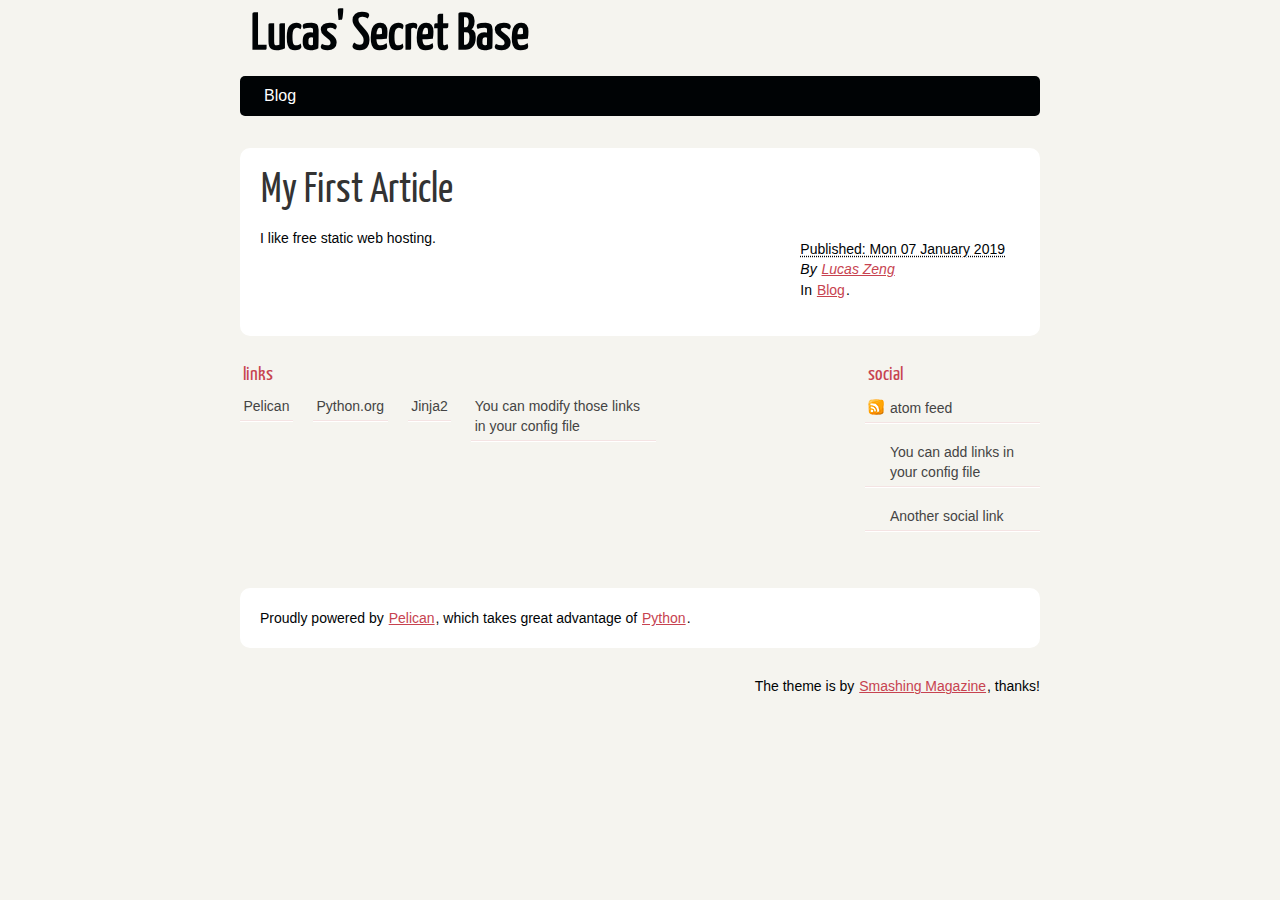
==== index.html @ ca1ed537 "Generate Pelican site" ====
<!DOCTYPE html>
<html lang="en">
<head>
        <meta charset="utf-8" />
        <meta name="viewport" content="width=device-width, initial-scale=1.0" />
        <meta name="generator" content="Pelican" />
        <title>Lucas' Secret Base</title>
        <link rel="stylesheet" href="/theme/css/main.css" />
        <link href="/feeds/all.atom.xml" type="application/atom+xml" rel="alternate" title="Lucas' Secret Base Atom Feed" />
</head>

<body id="index" class="home">
        <header id="banner" class="body">
                <h1><a href="/">Lucas' Secret Base</a></h1>
                <nav><ul>
                    <li><a href="/category/blog.html">Blog</a></li>
                </ul></nav>
        </header><!-- /#banner -->

            <aside id="featured" class="body">
                <article>
                    <h1 class="entry-title"><a href="/my-first-article.html">My First Article</a></h1>
<footer class="post-info">
        <abbr class="published" title="2019-01-07T08:00:00-07:00">
                Published: Mon 07 January 2019
        </abbr>

        <address class="vcard author">
                By                         <a class="url fn" href="/author/lucas-zeng.html">Lucas Zeng</a>
        </address>
<p>In <a href="/category/blog.html">Blog</a>.</p>

</footer><!-- /.post-info --><p>I like free static web hosting.</p>                </article>
            </aside><!-- /#featured -->
        <section id="extras" class="body">
                <div class="blogroll">
                        <h2>links</h2>
                        <ul>
                            <li><a href="https://getpelican.com/">Pelican</a></li>
                            <li><a href="https://www.python.org/">Python.org</a></li>
                            <li><a href="https://palletsprojects.com/p/jinja/">Jinja2</a></li>
                            <li><a href="#">You can modify those links in your config file</a></li>
                        </ul>
                </div><!-- /.blogroll -->
                <div class="social">
                        <h2>social</h2>
                        <ul>
                            <li><a href="/feeds/all.atom.xml" type="application/atom+xml" rel="alternate">atom feed</a></li>

                            <li><a href="#">You can add links in your config file</a></li>
                            <li><a href="#">Another social link</a></li>
                        </ul>
                </div><!-- /.social -->
        </section><!-- /#extras -->

        <footer id="contentinfo" class="body">
                <address id="about" class="vcard body">
                Proudly powered by <a href="https://getpelican.com/">Pelican</a>, which takes great advantage of <a href="https://www.python.org/">Python</a>.
                </address><!-- /#about -->

                <p>The theme is by <a href="https://www.smashingmagazine.com/2009/08/designing-a-html-5-layout-from-scratch/">Smashing Magazine</a>, thanks!</p>
        </footer><!-- /#contentinfo -->

</body>
</html>
---- theme/css/main.css ----
/*
	Name: Smashing HTML5
	Date: July 2009
	Description: Sample layout for HTML5 and CSS3 goodness.
	Version: 1.0
	License: MIT <https://opensource.org/licenses/MIT>
	Licensed by: Smashing Media GmbH <https://www.smashingmagazine.com/>
	Original author: Enrique Ramírez <http://enrique-ramirez.com/>
*/

/* Imports */
@import url("reset.css");
@import url("pygment.css");
@import url("typogrify.css");
@import url("fonts.css");

/***** Global *****/
/* Body */
body {
    background: #F5F4EF;
    color: #000305;
    font-size: 87.5%; /* Base font size: 14px */
    font-family: 'Trebuchet MS', Trebuchet, 'Lucida Sans Unicode', 'Lucida Grande', 'Lucida Sans', Arial, sans-serif;
    line-height: 1.429;
    margin: 0;
    padding: 0;
    text-align: left;
}

/* Headings */
h1 {font-size: 2em }
h2 {font-size: 1.571em}	/* 22px */
h3 {font-size: 1.429em}	/* 20px */
h4 {font-size: 1.286em}	/* 18px */
h5 {font-size: 1.143em}	/* 16px */
h6 {font-size: 1em}		/* 14px */

h1, h2, h3, h4, h5, h6 {
	font-weight: 400;
	line-height: 1.1;
	margin-bottom: .8em;
    font-family: 'Yanone Kaffeesatz', arial, serif;
}

h3, h4, h5, h6 { margin-top: .8em; }

hr { border: 2px solid #EEEEEE; }

/* Anchors */
a {outline: 0;}
a img {border: 0px; text-decoration: none;}
a:link, a:visited {
	color: #C74350;
	padding: 0 1px;
	text-decoration: underline;
}
a:hover, a:active {
	background-color: #C74350;
	color: #fff;
	text-decoration: none;
	text-shadow: 1px 1px 1px #333;
}

h1 a:hover {
    background-color: inherit
}

/* Paragraphs */
div.line-block,
p { margin-top: 1em;
    margin-bottom: 1em;}

strong, b {font-weight: bold;}
em, i {font-style: italic;}

/* Lists */
ul {
	list-style: outside disc;
	margin: 0em 0 0 1.5em;
}

ol {
	list-style: outside decimal;
	margin: 0em 0 0 1.5em;
}

li { margin-top: 0.5em;
     margin-bottom: 1em; }

.post-info {
    float:right;
    margin:10px;
    padding:5px;
}

.post-info p{
    margin-top: 1px;
    margin-bottom: 1px;
}

.readmore { float: right }

dl {margin: 0 0 1.5em 0;}
dt {font-weight: bold;}
dd {margin-left: 1.5em;}

pre{background-color:  rgb(238, 238, 238); padding: 10px; margin: 10px; overflow: auto;}

/* Quotes */
blockquote {
    margin: 20px;
    font-style: italic;
}
cite {}

q {}

div.note {
   float: right;
   margin: 5px;
   font-size: 85%;
   max-width: 300px;
}

/* Tables */
table {margin: .5em auto 1.5em auto; width: 98%;}

	/* Thead */
	thead th {padding: .5em .4em; text-align: left;}
	thead td {}

	/* Tbody */
	tbody td {padding: .5em .4em;}
	tbody th {}

	tbody .alt td {}
	tbody .alt th {}

	/* Tfoot */
	tfoot th {}
	tfoot td {}

/* HTML5 tags */
header, section, footer,
aside, nav, article, figure {
	display: block;
}

/***** Layout *****/
.body {clear: both; margin: 0 auto; max-width: 800px;}
img { max-width: 100%; }
img.right, figure.right, div.figure.align-right {
    float: right;
    margin: 0 0 2em 2em;
}
img.left, figure.left, div.figure.align-left {
    float: left;
    margin: 0 2em 2em 0;
}

/* .rst support */
div.figure img, figure img {  /* to fill figure exactly */
    max-width: 100%;
}
div.figure p.caption, figure p.caption { /* margin provided by figure */
    margin-top: 0;
    margin-bottom: 0;
}

/*
	Header
*****************/
#banner {
	margin: 0 auto;
	padding: 0.8em 0 0 0;
}

	/* Banner */
	#banner h1 {
		font-size: 3.571em;
		line-height: 1.0;
		margin-bottom: .3em;
	}

	#banner h1 a:link, #banner h1 a:visited {
		color: #000305;
		display: block;
		font-weight: bold;
		margin: 0 0 0 .2em;
		text-decoration: none;
	}
	#banner h1 a:hover, #banner h1 a:active {
		background: none;
		color: #C74350;
		text-shadow: none;
	}

	#banner h1 strong {font-size: 0.36em; font-weight: normal;}

	/* Main Nav */
	#banner nav {
		background: #000305;
		font-size: 1.143em;
		overflow: auto;
		line-height: 30px;
		margin: 0 auto 2em auto;
		padding: 0;
		text-align: center;
		max-width: 800px;

		border-radius: 5px;
		-moz-border-radius: 5px;
		-webkit-border-radius: 5px;
	}

	#banner nav ul {list-style: none; margin: 0 auto; max-width: 800px;}
	#banner nav li {float: left; display: inline; margin: 0;}

	#banner nav a:link, #banner nav a:visited {
		color: #fff;
		display: inline-block;
		height: 30px;
		padding: 5px 1.5em;
		text-decoration: none;
	}
	#banner nav a:hover, #banner nav a:active,
	#banner nav .active a:link, #banner nav .active a:visited {
		background: #C74451;
		color: #fff;
		text-shadow: none !important;
	}

	#banner nav li:first-child a {
		border-top-left-radius: 5px;
		-moz-border-radius-topleft: 5px;
		-webkit-border-top-left-radius: 5px;

		border-bottom-left-radius: 5px;
		-moz-border-radius-bottomleft: 5px;
		-webkit-border-bottom-left-radius: 5px;
	}

/*
	Featured
*****************/
#featured {
	background: #fff;
	margin-bottom: 2em;
	overflow: hidden;
	padding: 20px;
	max-width: 760px;

	border-radius: 10px;
	-moz-border-radius: 10px;
	-webkit-border-radius: 10px;
}

#featured figure {
	border: 2px solid #eee;
	float: right;
	margin: 0.786em 2em 0 5em;
	max-width: 248px;
}
#featured figure img {display: block; float: right;}

#featured h2 {color: #C74451; font-size: 1.714em; margin-bottom: 0.333em;}
#featured h3 {font-size: 1.429em; margin-bottom: .5em;}

#featured h3 a:link, #featured h3 a:visited {color: #000305; text-decoration: none;}
#featured h3 a:hover, #featured h3 a:active {color: #fff;}

/*
	Body
*****************/
#content {
	background: #fff;
	margin-bottom: 2em;
	overflow: hidden;
	padding: 20px 20px;
	max-width: 760px;

	border-radius: 10px;
	-moz-border-radius: 10px;
	-webkit-border-radius: 10px;
}

/*
	Extras
*****************/
#extras {margin: 0 auto 3em auto; overflow: hidden;}

#extras ul {list-style: none; margin: 0;}
#extras li {border-bottom: 1px solid #fff;}
#extras h2 {
	color: #C74350;
	font-size: 1.429em;
	margin-bottom: .25em;
	padding: 0 3px;
}

#extras a:link, #extras a:visited {
	color: #444;
	display: block;
	border-bottom: 1px solid #F4E3E3;
	text-decoration: none;
	padding: .3em .25em;
}

#extras a:hover, #extras a:active {color: #fff;}

	/* Blogroll */
	#extras .blogroll {
		float: left;
		max-width: 615px;
	}

	#extras .blogroll li {float: left; margin: 0 20px 0 0; max-width: 185px;}

	/* Social */
	#extras .social {
		float: right;
		max-width: 175px;
	}

	#extras div[class='social'] a {
		background-repeat: no-repeat;
		background-position: 3px 6px;
		padding-left: 25px;
	}

		/* Icons */
		.social a[href*='about.me'] {background-image: url('../images/icons/aboutme.png');}
		.social a[href*='bitbucket.org'] {background-image: url('../images/icons/bitbucket.png');}
		.social a[href*='delicious.com'] {background-image: url('../images/icons/delicious.png');}
		.social a[href*='facebook.com'] {background-image: url('../images/icons/facebook.png');}
		.social a[href*='gitorious.org'] {background-image: url('../images/icons/gitorious.png');}
		.social a[href*='github.com'],
		.social a[href*='git.io'] {
			background-image: url('../images/icons/github.png');
			background-size: 16px 16px;
		}
		.social a[href*='gittip.com'] {background-image: url('../images/icons/gittip.png');}
		.social a[href*='plus.google.com'] {background-image: url('../images/icons/google-plus.png');}
		.social a[href*='groups.google.com'] {background-image: url('../images/icons/google-groups.png');}
		.social a[href*='news.ycombinator.com'],
		.social a[href*='hackernewsers.com'] {background-image: url('../images/icons/hackernews.png');}
		.social a[href*='last.fm'], .social a[href*='lastfm.'] {background-image: url('../images/icons/lastfm.png');}
		.social a[href*='linkedin.com'] {background-image: url('../images/icons/linkedin.png');}
		.social a[href*='reddit.com'] {background-image: url('../images/icons/reddit.png');}
		.social a[type$='atom+xml'], .social a[type$='rss+xml'] {background-image: url('../images/icons/rss.png');}
		.social a[href*='slideshare.net'] {background-image: url('../images/icons/slideshare.png');}
		.social a[href*='speakerdeck.com'] {background-image: url('../images/icons/speakerdeck.png');}
		.social a[href*='stackoverflow.com'] {background-image: url('../images/icons/stackoverflow.png');}
		.social a[href*='twitter.com'] {background-image: url('../images/icons/twitter.png');}
		.social a[href*='vimeo.com'] {background-image: url('../images/icons/vimeo.png');}
		.social a[href*='youtube.com'] {background-image: url('../images/icons/youtube.png');}

/*
	About
*****************/
#about {
	background: #fff;
	font-style: normal;
	margin-bottom: 2em;
	overflow: hidden;
	padding: 20px;
	text-align: left;
	max-width: 760px;

	border-radius: 10px;
	-moz-border-radius: 10px;
	-webkit-border-radius: 10px;
}

#about .primary {float: left; max-width: 165px;}
#about .primary strong {color: #C64350; display: block; font-size: 1.286em;}
#about .photo {float: left; margin: 5px 20px;}

#about .url:link, #about .url:visited {text-decoration: none;}

#about .bio {float: right; max-width: 500px;}

/*
	Footer
*****************/
#contentinfo {padding-bottom: 2em; text-align: right;}

/***** Sections *****/
/* Blog */
.hentry {
	display: block;
	clear: both;
	border-top: 1px solid #eee;
	padding: 1.5em 0;
}
li:first-child .hentry, #content > .hentry {border: 0; margin: 0;}
#content > .hentry {padding: 1em 0;}
.hentry img{display : none ;}
.entry-title {font-size: 3em; margin-bottom: 10px; margin-top: 0;}
.entry-title a:link, .entry-title a:visited {text-decoration: none; color: #333;}
.entry-title a:visited {background-color: #fff;}

.hentry .post-info * {font-style: normal;}

	/* Content */
	.hentry footer {margin-bottom: 2em;}
	.hentry footer address {display: inline;}
	#posts-list footer address {display: block;}

	/* Blog Index */
	#posts-list {list-style: none; margin: 0;}
	#posts-list .hentry {padding-left: 10px; position: relative;}

	#posts-list footer {
		left: 10px;
		position: relative;
        float: left;
		top: 0.5em;
		max-width: 190px;
	}

	/* About the Author */
	#about-author {
		background: #f9f9f9;
		clear: both;
		font-style: normal;
		margin: 2em 0;
		padding: 10px 20px 15px 20px;

		border-radius: 5px;
		-moz-border-radius: 5px;
		-webkit-border-radius: 5px;
	}

	#about-author strong {
		color: #C64350;
		clear: both;
		display: block;
		font-size: 1.429em;
	}

	#about-author .photo {border: 1px solid #ddd; float: left; margin: 5px 1em 0 0;}

	/* Comments */
	#comments-list {list-style: none; margin: 0 1em;}
	#comments-list blockquote {
		background: #f8f8f8;
		clear: both;
		font-style: normal;
		margin: 0;
		padding: 15px 20px;

		border-radius: 5px;
		-moz-border-radius: 5px;
		-webkit-border-radius: 5px;
	}
	#comments-list footer {color: #888; padding: .5em 1em 0 0; text-align: right;}

	#comments-list li:nth-child(2n) blockquote {background: #F5f5f5;}

	/* Add a Comment */
	#add-comment label {clear: left; float: left; text-align: left; max-width: 150px;}
	#add-comment input[type='text'],
	#add-comment input[type='email'],
	#add-comment input[type='url'] {float: left; max-width: 200px;}

	#add-comment textarea {float: left; height: 150px; max-width: 495px;}

	#add-comment p.req {clear: both; margin: 0 .5em 1em 0; text-align: right;}

	#add-comment input[type='submit'] {float: right; margin: 0 .5em;}
	#add-comment * {margin-bottom: .5em;}
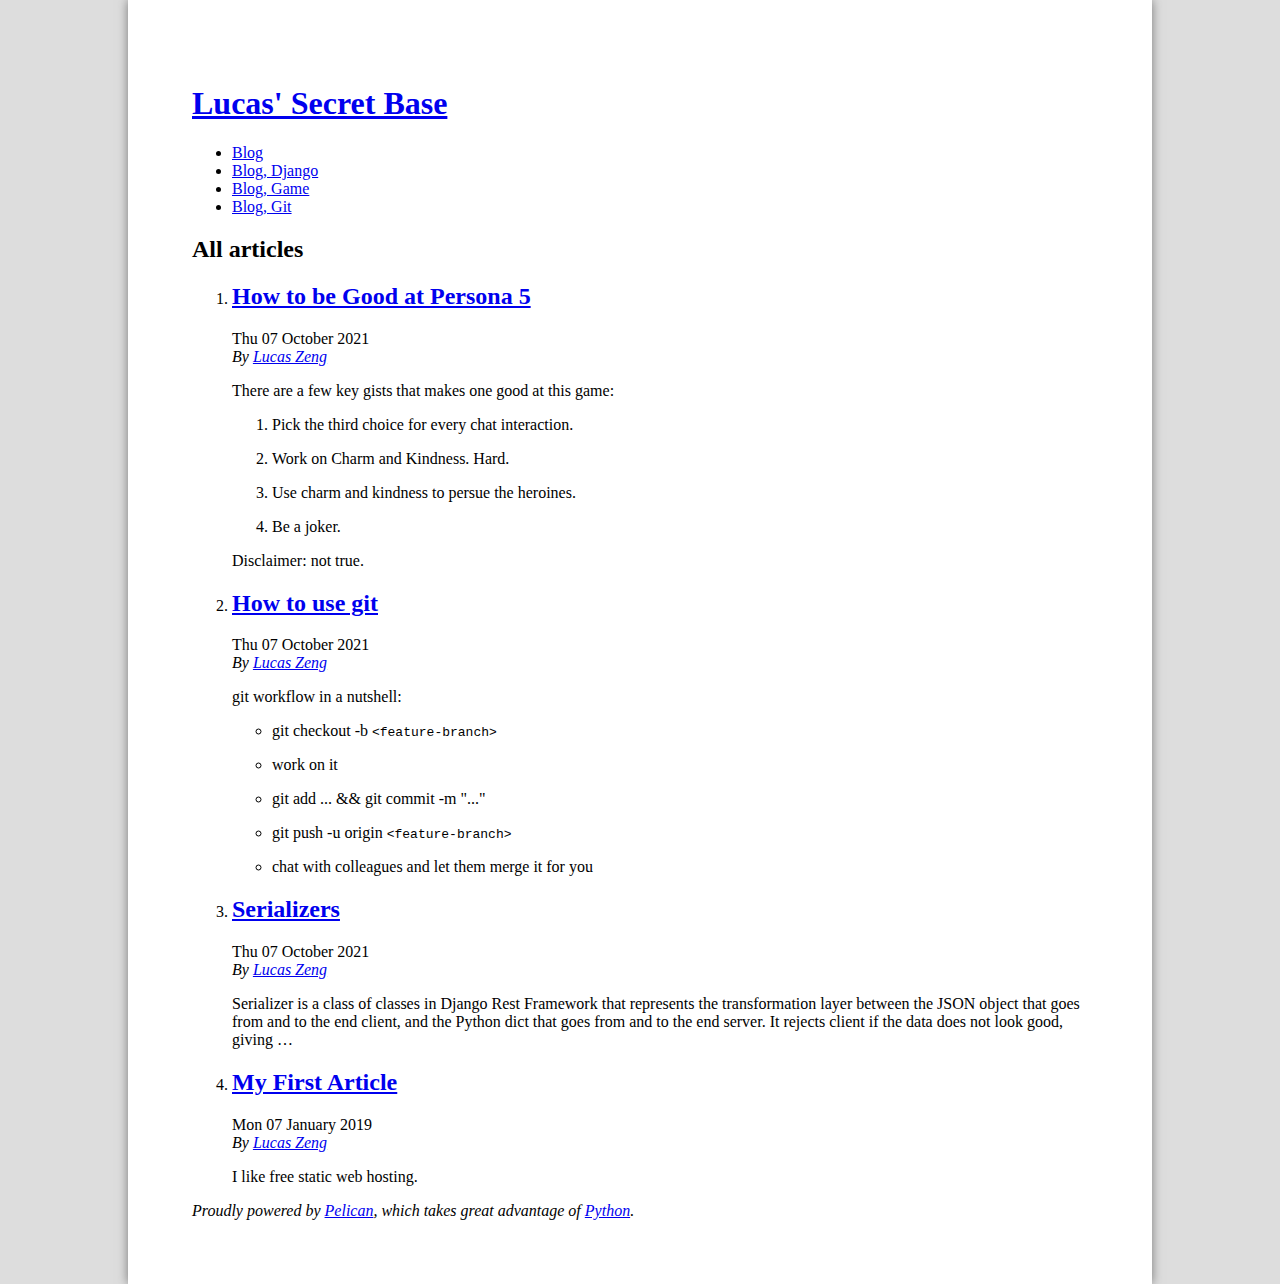
==== commit d625b830: "Generate Pelican site" ====
--- a/index.html
+++ b/index.html
@@ -1,65 +1,108 @@
 <!DOCTYPE html>
 <html lang="en">
 <head>
+        <title>Lucas' Secret Base</title>
         <meta charset="utf-8" />
-        <meta name="viewport" content="width=device-width, initial-scale=1.0" />
         <meta name="generator" content="Pelican" />
-        <title>Lucas' Secret Base</title>
-        <link rel="stylesheet" href="/theme/css/main.css" />
-        <link href="/feeds/all.atom.xml" type="application/atom+xml" rel="alternate" title="Lucas' Secret Base Atom Feed" />
+        <link href="/feeds/all.atom.xml" type="application/atom+xml" rel="alternate" title="Lucas' Secret Base Full Atom Feed" />
+
+  <link rel="stylesheet" type="text/css" href="/theme/style.css" />
 </head>
 
 <body id="index" class="home">
         <header id="banner" class="body">
                 <h1><a href="/">Lucas' Secret Base</a></h1>
-                <nav><ul>
-                    <li><a href="/category/blog.html">Blog</a></li>
-                </ul></nav>
         </header><!-- /#banner -->
+        <nav id="menu"><ul>
+            <li><a href="/category/blog.html">Blog</a></li>
+            <li><a href="/category/blog-django.html">Blog, Django</a></li>
+            <li><a href="/category/blog-game.html">Blog, Game</a></li>
+            <li><a href="/category/blog-git.html">Blog, Git</a></li>
+        </ul></nav><!-- /#menu -->
+<section id="content">
+<h2>All articles</h2>
 
-            <aside id="featured" class="body">
-                <article>
-                    <h1 class="entry-title"><a href="/my-first-article.html">My First Article</a></h1>
-<footer class="post-info">
-        <abbr class="published" title="2019-01-07T08:00:00-07:00">
-                Published: Mon 07 January 2019
-        </abbr>
-
-        <address class="vcard author">
-                By                         <a class="url fn" href="/author/lucas-zeng.html">Lucas Zeng</a>
-        </address>
-<p>In <a href="/category/blog.html">Blog</a>.</p>
-
-</footer><!-- /.post-info --><p>I like free static web hosting.</p>                </article>
-            </aside><!-- /#featured -->
-        <section id="extras" class="body">
-                <div class="blogroll">
-                        <h2>links</h2>
-                        <ul>
-                            <li><a href="https://getpelican.com/">Pelican</a></li>
-                            <li><a href="https://www.python.org/">Python.org</a></li>
-                            <li><a href="https://palletsprojects.com/p/jinja/">Jinja2</a></li>
-                            <li><a href="#">You can modify those links in your config file</a></li>
-                        </ul>
-                </div><!-- /.blogroll -->
-                <div class="social">
-                        <h2>social</h2>
-                        <ul>
-                            <li><a href="/feeds/all.atom.xml" type="application/atom+xml" rel="alternate">atom feed</a></li>
-
-                            <li><a href="#">You can add links in your config file</a></li>
-                            <li><a href="#">Another social link</a></li>
-                        </ul>
-                </div><!-- /.social -->
-        </section><!-- /#extras -->
-
+<ol id="post-list">
+        <li><article class="hentry">
+                <header> <h2 class="entry-title"><a href="/how-to-be-good-at-persona-5.html" rel="bookmark" title="Permalink to How to be Good at Persona 5">How to be Good at Persona 5</a></h2> </header>
+                <footer class="post-info">
+                    <time class="published" datetime="2021-10-07T23:00:00-06:00"> Thu 07 October 2021 </time>
+                    <address class="vcard author">By
+                        <a class="url fn" href="/author/lucas-zeng.html">Lucas Zeng</a>
+                    </address>
+                </footer><!-- /.post-info -->
+                <div class="entry-content"> <p>There are a few key gists that makes one good at this game:</p>
+<ol>
+<li>
+<p>Pick the third choice for every chat interaction.</p>
+</li>
+<li>
+<p>Work on Charm and Kindness. Hard.</p>
+</li>
+<li>
+<p>Use charm and kindness to persue the heroines.</p>
+</li>
+<li>
+<p>Be a joker.</p>
+</li>
+</ol>
+<p>Disclaimer: not true.</p> </div><!-- /.entry-content -->
+        </article></li>
+        <li><article class="hentry">
+                <header> <h2 class="entry-title"><a href="/how-to-use-git.html" rel="bookmark" title="Permalink to How to use git">How to use git</a></h2> </header>
+                <footer class="post-info">
+                    <time class="published" datetime="2021-10-07T23:00:00-06:00"> Thu 07 October 2021 </time>
+                    <address class="vcard author">By
+                        <a class="url fn" href="/author/lucas-zeng.html">Lucas Zeng</a>
+                    </address>
+                </footer><!-- /.post-info -->
+                <div class="entry-content"> <p>git workflow in a nutshell:</p>
+<ul>
+<li>
+<p>git checkout -b <code>&lt;feature-branch&gt;</code></p>
+</li>
+<li>
+<p>work on it</p>
+</li>
+<li>
+<p>git add ... &amp;&amp; git commit -m "..."</p>
+</li>
+<li>
+<p>git push -u origin <code>&lt;feature-branch&gt;</code></p>
+</li>
+<li>
+<p>chat with colleagues and let them merge it for you</p>
+</li>
+</ul> </div><!-- /.entry-content -->
+        </article></li>
+        <li><article class="hentry">
+                <header> <h2 class="entry-title"><a href="/serializers.html" rel="bookmark" title="Permalink to Serializers">Serializers</a></h2> </header>
+                <footer class="post-info">
+                    <time class="published" datetime="2021-10-07T23:00:00-06:00"> Thu 07 October 2021 </time>
+                    <address class="vcard author">By
+                        <a class="url fn" href="/author/lucas-zeng.html">Lucas Zeng</a>
+                    </address>
+                </footer><!-- /.post-info -->
+                <div class="entry-content"> <p>Serializer is a class of classes in Django Rest Framework that represents the transformation layer
+between the JSON object that goes from and to the end client, and the Python dict that goes from and to the end server. It rejects client if the data does not look good, giving …</p> </div><!-- /.entry-content -->
+        </article></li>
+        <li><article class="hentry">
+                <header> <h2 class="entry-title"><a href="/my-first-article.html" rel="bookmark" title="Permalink to My First Article">My First Article</a></h2> </header>
+                <footer class="post-info">
+                    <time class="published" datetime="2019-01-07T08:00:00-07:00"> Mon 07 January 2019 </time>
+                    <address class="vcard author">By
+                        <a class="url fn" href="/author/lucas-zeng.html">Lucas Zeng</a>
+                    </address>
+                </footer><!-- /.post-info -->
+                <div class="entry-content"> <p>I like free static web hosting.</p> </div><!-- /.entry-content -->
+        </article></li>
+</ol><!-- /#posts-list -->
+</section><!-- /#content -->
         <footer id="contentinfo" class="body">
                 <address id="about" class="vcard body">
-                Proudly powered by <a href="https://getpelican.com/">Pelican</a>, which takes great advantage of <a href="https://www.python.org/">Python</a>.
+                Proudly powered by <a href="https://getpelican.com/">Pelican</a>,
+                which takes great advantage of <a href="https://www.python.org/">Python</a>.
                 </address><!-- /#about -->
-
-                <p>The theme is by <a href="https://www.smashingmagazine.com/2009/08/designing-a-html-5-layout-from-scratch/">Smashing Magazine</a>, thanks!</p>
         </footer><!-- /#contentinfo -->
-
 </body>
 </html>--- a/theme/style.css
+++ b/theme/style.css
@@ -0,0 +1,17 @@
+* {
+    box-sizing: border-box;
+}
+html, body {
+  margin: 0;
+  border: 0;
+  font-size: 100%;
+  background-color: #ddd;
+}
+
+body {
+    width: 80%;
+    padding: 4rem;
+    margin: auto;
+    background-color: #ffffff;
+    box-shadow: 0 0 10px #777;
+}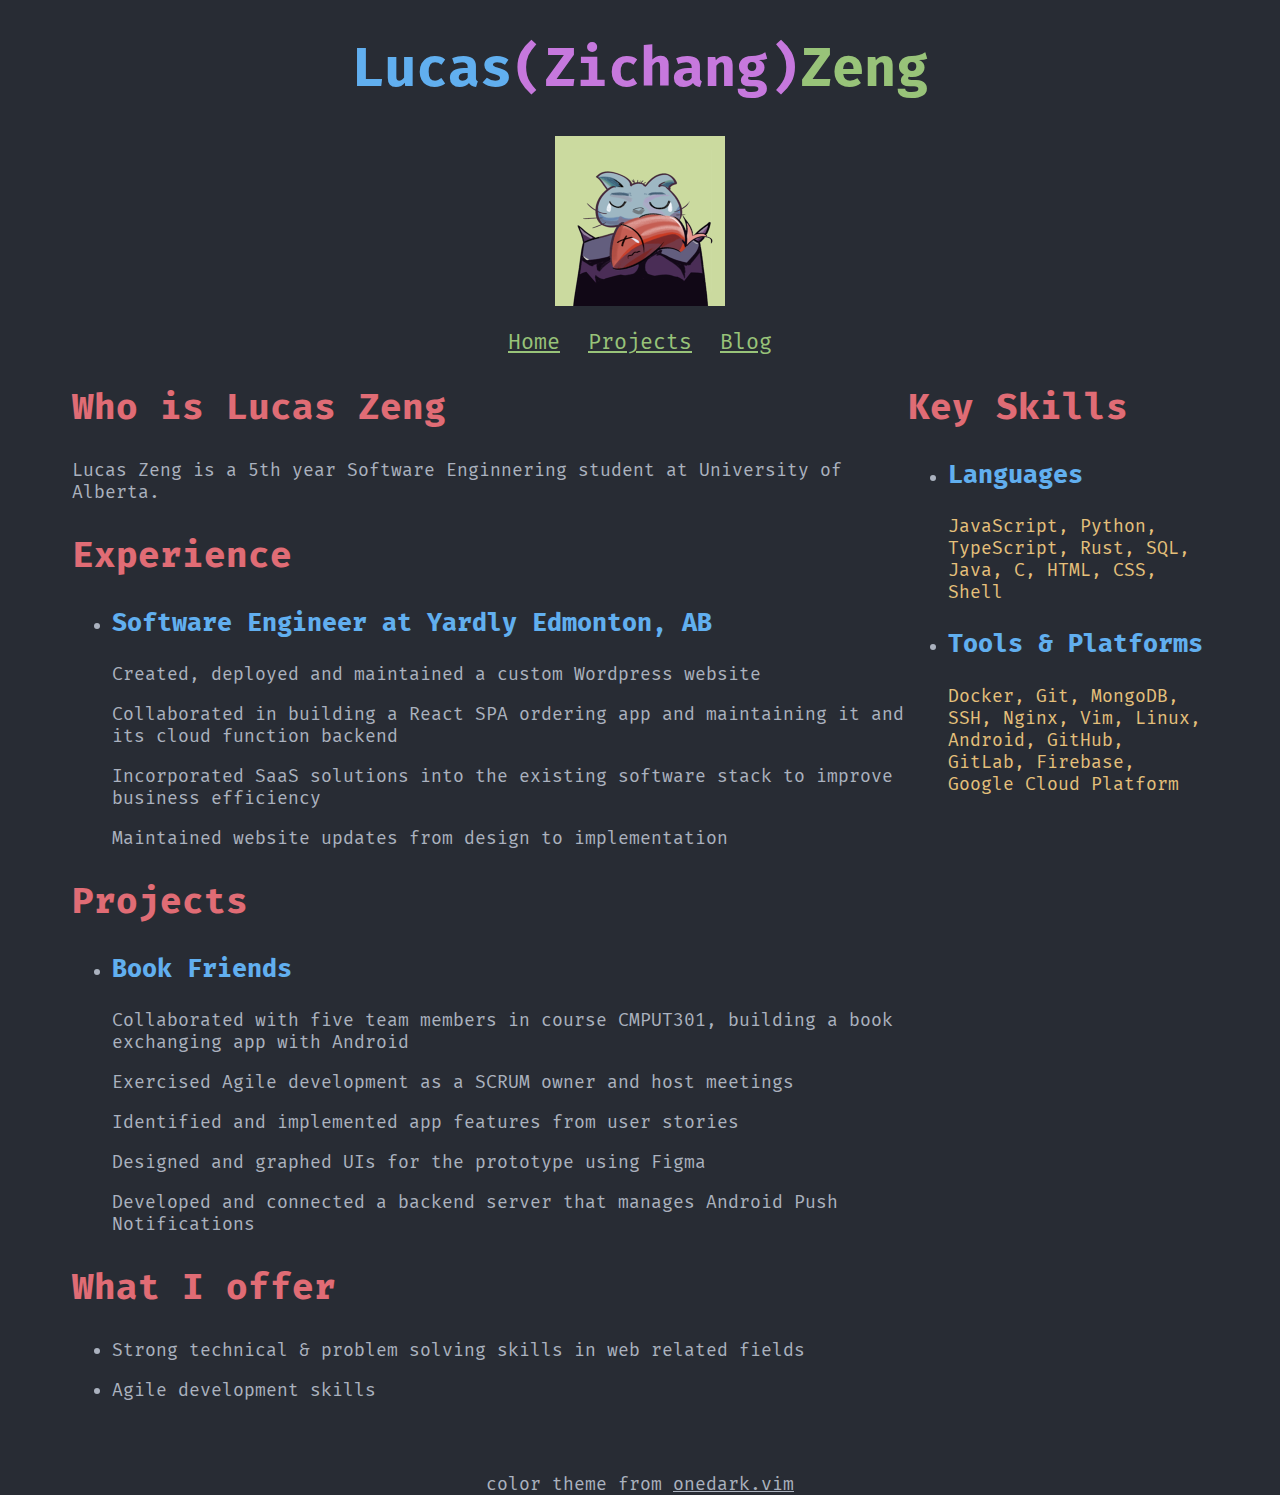
==== commit 57e19903: "let's not use this pelican thing" ====
--- a/index.html
+++ b/index.html
@@ -1,108 +1,115 @@
 <!DOCTYPE html>
 <html lang="en">
+
 <head>
-        <title>Lucas' Secret Base</title>
-        <meta charset="utf-8" />
-        <meta name="generator" content="Pelican" />
-        <link href="/feeds/all.atom.xml" type="application/atom+xml" rel="alternate" title="Lucas' Secret Base Full Atom Feed" />
-
-  <link rel="stylesheet" type="text/css" href="/theme/style.css" />
+    <meta charset="UTF-8">
+    <meta http-equiv="X-UA-Compatible" content="IE=edge">
+    <meta name="viewport" content="width=device-width, initial-scale=1.0">
+    <link rel="preconnect" href="https://fonts.googleapis.com">
+    <link rel="preconnect" href="https://fonts.gstatic.com" crossorigin>
+    <link href="https://fonts.googleapis.com/css2?family=Fira+Mono:wght@400;500;700&display=swap" rel="stylesheet">
+    <link rel="stylesheet" href="/good.css">
+    <title>Good</title>
 </head>
 
-<body id="index" class="home">
-        <header id="banner" class="body">
-                <h1><a href="/">Lucas' Secret Base</a></h1>
-        </header><!-- /#banner -->
-        <nav id="menu"><ul>
-            <li><a href="/category/blog.html">Blog</a></li>
-            <li><a href="/category/blog-django.html">Blog, Django</a></li>
-            <li><a href="/category/blog-game.html">Blog, Game</a></li>
-            <li><a href="/category/blog-git.html">Blog, Git</a></li>
-        </ul></nav><!-- /#menu -->
-<section id="content">
-<h2>All articles</h2>
+<body>
+    <header>
+        <div class="banner">
+            <h1><span class="blue">Lucas</span><span class="purple">(Zichang)</span><span class="green">Zeng</span></h1>
+            <br>
+            <img src="/profile.png" alt="Profile image is a cat having a fish in its mouth">
+        </div>
+        <nav>
+            <a class="green" href="#home">Home</a>
+            <a class="green" href="#projects">Projects</a>
+            <a class="green" href="#blog">Blog</a>
+        </nav>
+    </header>
+    <main>
+        <div class="content">
+            <div class="intro">
+                <h2 class="red">Who is Lucas Zeng</h2>
+                <p>Lucas Zeng is a 5th year Software Enginnering student at University of Alberta.</p>
+            </div>
 
-<ol id="post-list">
-        <li><article class="hentry">
-                <header> <h2 class="entry-title"><a href="/how-to-be-good-at-persona-5.html" rel="bookmark" title="Permalink to How to be Good at Persona 5">How to be Good at Persona 5</a></h2> </header>
-                <footer class="post-info">
-                    <time class="published" datetime="2021-10-07T23:00:00-06:00"> Thu 07 October 2021 </time>
-                    <address class="vcard author">By
-                        <a class="url fn" href="/author/lucas-zeng.html">Lucas Zeng</a>
-                    </address>
-                </footer><!-- /.post-info -->
-                <div class="entry-content"> <p>There are a few key gists that makes one good at this game:</p>
-<ol>
-<li>
-<p>Pick the third choice for every chat interaction.</p>
-</li>
-<li>
-<p>Work on Charm and Kindness. Hard.</p>
-</li>
-<li>
-<p>Use charm and kindness to persue the heroines.</p>
-</li>
-<li>
-<p>Be a joker.</p>
-</li>
-</ol>
-<p>Disclaimer: not true.</p> </div><!-- /.entry-content -->
-        </article></li>
-        <li><article class="hentry">
-                <header> <h2 class="entry-title"><a href="/how-to-use-git.html" rel="bookmark" title="Permalink to How to use git">How to use git</a></h2> </header>
-                <footer class="post-info">
-                    <time class="published" datetime="2021-10-07T23:00:00-06:00"> Thu 07 October 2021 </time>
-                    <address class="vcard author">By
-                        <a class="url fn" href="/author/lucas-zeng.html">Lucas Zeng</a>
-                    </address>
-                </footer><!-- /.post-info -->
-                <div class="entry-content"> <p>git workflow in a nutshell:</p>
-<ul>
-<li>
-<p>git checkout -b <code>&lt;feature-branch&gt;</code></p>
-</li>
-<li>
-<p>work on it</p>
-</li>
-<li>
-<p>git add ... &amp;&amp; git commit -m "..."</p>
-</li>
-<li>
-<p>git push -u origin <code>&lt;feature-branch&gt;</code></p>
-</li>
-<li>
-<p>chat with colleagues and let them merge it for you</p>
-</li>
-</ul> </div><!-- /.entry-content -->
-        </article></li>
-        <li><article class="hentry">
-                <header> <h2 class="entry-title"><a href="/serializers.html" rel="bookmark" title="Permalink to Serializers">Serializers</a></h2> </header>
-                <footer class="post-info">
-                    <time class="published" datetime="2021-10-07T23:00:00-06:00"> Thu 07 October 2021 </time>
-                    <address class="vcard author">By
-                        <a class="url fn" href="/author/lucas-zeng.html">Lucas Zeng</a>
-                    </address>
-                </footer><!-- /.post-info -->
-                <div class="entry-content"> <p>Serializer is a class of classes in Django Rest Framework that represents the transformation layer
-between the JSON object that goes from and to the end client, and the Python dict that goes from and to the end server. It rejects client if the data does not look good, giving …</p> </div><!-- /.entry-content -->
-        </article></li>
-        <li><article class="hentry">
-                <header> <h2 class="entry-title"><a href="/my-first-article.html" rel="bookmark" title="Permalink to My First Article">My First Article</a></h2> </header>
-                <footer class="post-info">
-                    <time class="published" datetime="2019-01-07T08:00:00-07:00"> Mon 07 January 2019 </time>
-                    <address class="vcard author">By
-                        <a class="url fn" href="/author/lucas-zeng.html">Lucas Zeng</a>
-                    </address>
-                </footer><!-- /.post-info -->
-                <div class="entry-content"> <p>I like free static web hosting.</p> </div><!-- /.entry-content -->
-        </article></li>
-</ol><!-- /#posts-list -->
-</section><!-- /#content -->
-        <footer id="contentinfo" class="body">
-                <address id="about" class="vcard body">
-                Proudly powered by <a href="https://getpelican.com/">Pelican</a>,
-                which takes great advantage of <a href="https://www.python.org/">Python</a>.
-                </address><!-- /#about -->
-        </footer><!-- /#contentinfo -->
+            <div class="experience">
+                <h2 class="red">Experience</h2>
+                <ul>
+                    <li>
+                        <div class="job">
+                            <h3 class="blue">
+                                Software Engineer at Yardly Edmonton, AB
+                            </h3>
+                            <p>Created, deployed and maintained a custom Wordpress website</p>
+                            <p>Collaborated in building a React SPA ordering app and maintaining it and its cloud
+                                function backend</p>
+                            <p>Incorporated SaaS solutions into the existing software stack to improve business
+                                efficiency</p>
+                            <p>Maintained website updates from design to implementation</p>
+                        </div>
+                    </li>
+                </ul>
+            </div>
+
+
+            <div class="projects">
+                <h2 class="red">Projects</h2>
+                <ul>
+                    <li>
+                        <div class="proj">
+                            <h3 class="blue">
+                                Book Friends
+                            </h3>
+                            <p>Collaborated with five team members in course CMPUT301, building a book exchanging app
+                                with Android</p>
+                            <p>Exercised Agile development as a SCRUM owner and host meetings</p>
+                            <p>Identified and implemented app features from user stories</p>
+                            <p>Designed and graphed UIs for the prototype using Figma</p>
+                            <p>Developed and connected a backend server that manages Android Push Notifications</p>
+                        </div>
+                    </li>
+                </ul>
+            </div>
+
+            <div class="potential">
+                <h2 class="red">What I offer</h2>
+                <ul>
+                    <li>
+                        <p>
+                            Strong technical & problem solving skills in web related fields
+                        </p>
+                    </li>
+                    <li>
+                        <p>
+                            Agile development skills
+                        </p>
+                    </li>
+                </ul>
+            </div>
+        </div>
+        <div class="sidebar">
+            <h2 class="red">Key Skills</h2>
+            <ul>
+                <li>
+                    <h3 class="blue">Languages</h3>
+                    <p class="yellow">
+                        JavaScript, Python, TypeScript, Rust, SQL, Java, C, HTML, CSS, Shell
+                    </p>
+                </li>
+
+                <li>
+                    <h3 class="blue">Tools & Platforms</h3>
+                    <p class="yellow">
+                        Docker, Git, MongoDB, SSH, Nginx, Vim, Linux, Android, GitHub, GitLab, Firebase, Google Cloud
+                        Platform
+                    </p>
+                </li>
+            </ul>
+        </div>
+    </main>
+    <footer>
+        color theme from <a href="https://github.com/joshdick/onedark.vim">onedark.vim</a>
+    </footer>
 </body>
+
 </html>--- a/good.css
+++ b/good.css
@@ -0,0 +1,133 @@
+* {
+    color: #abb2bf;
+    box-sizing: border-box;
+}
+
+html {
+    font-size: 18px; /*1 rem*/
+    font-family: 'Fira Mono', monospace;
+}
+
+h1 {
+    font-size: 3rem;
+}
+
+h2 {
+    font-size: 2rem;
+}
+
+h3 {
+    font-size: 1.4rem;
+}
+
+a {
+    font-size: 1.2rem;
+}
+
+.red {
+    color: #e06c75;
+}
+
+.yellow {
+    color: #e5c07b;
+}
+
+.green {
+    color: #98c379;
+}
+
+.blue {
+    color: #61afef;
+}
+
+.purple {
+    color: #c678dd;
+}
+
+footer {
+    margin-top: 3rem;
+}
+
+footer a {
+    font-size: 1rem;
+}
+
+body {
+    background-color: #282c34;
+    margin: 0;
+    display: flex;
+    flex-direction: column;
+    justify-content: center;
+    align-items: center;
+    padding: 0 4rem;
+}
+
+@media only screen and (min-width: 1400px) {
+    body {
+        padding: 0 20%;
+    }
+}
+
+@media only screen and (min-width: 1800px) {
+    body {
+        padding: 0 24%;
+    }
+}
+
+header {
+    width: 100%;
+    display: flex;
+    flex-direction: column;
+}
+
+header div.banner {
+    flex-basis: 200px;
+    text-align: center;
+    color: white;
+    justify-content: center;
+    align-items: center;
+}
+
+header div.banner h1 {
+    display: inline-flex;
+    flex-wrap: wrap;
+}
+header nav {
+    margin-top: 1rem;
+    display: flex;
+    flex-direction: row;
+    justify-content: center;
+    align-items: center;
+}
+
+header nav a {
+    margin: 0 14px;
+}
+
+main {
+    display: flex;
+    flex-direction: row;
+    width: 100%;
+}
+
+main div.content {
+    flex: 1;
+}
+
+main div.sidebar {
+    flex: 0;
+    flex-basis: 300px;
+}
+
+@media only screen and (max-width: 576px) {
+    body {
+        padding: 0 1rem;
+    }
+    main div.sidebar {
+        flex: 1;
+    }
+
+    main {
+        flex-direction: column;
+    }
+}
